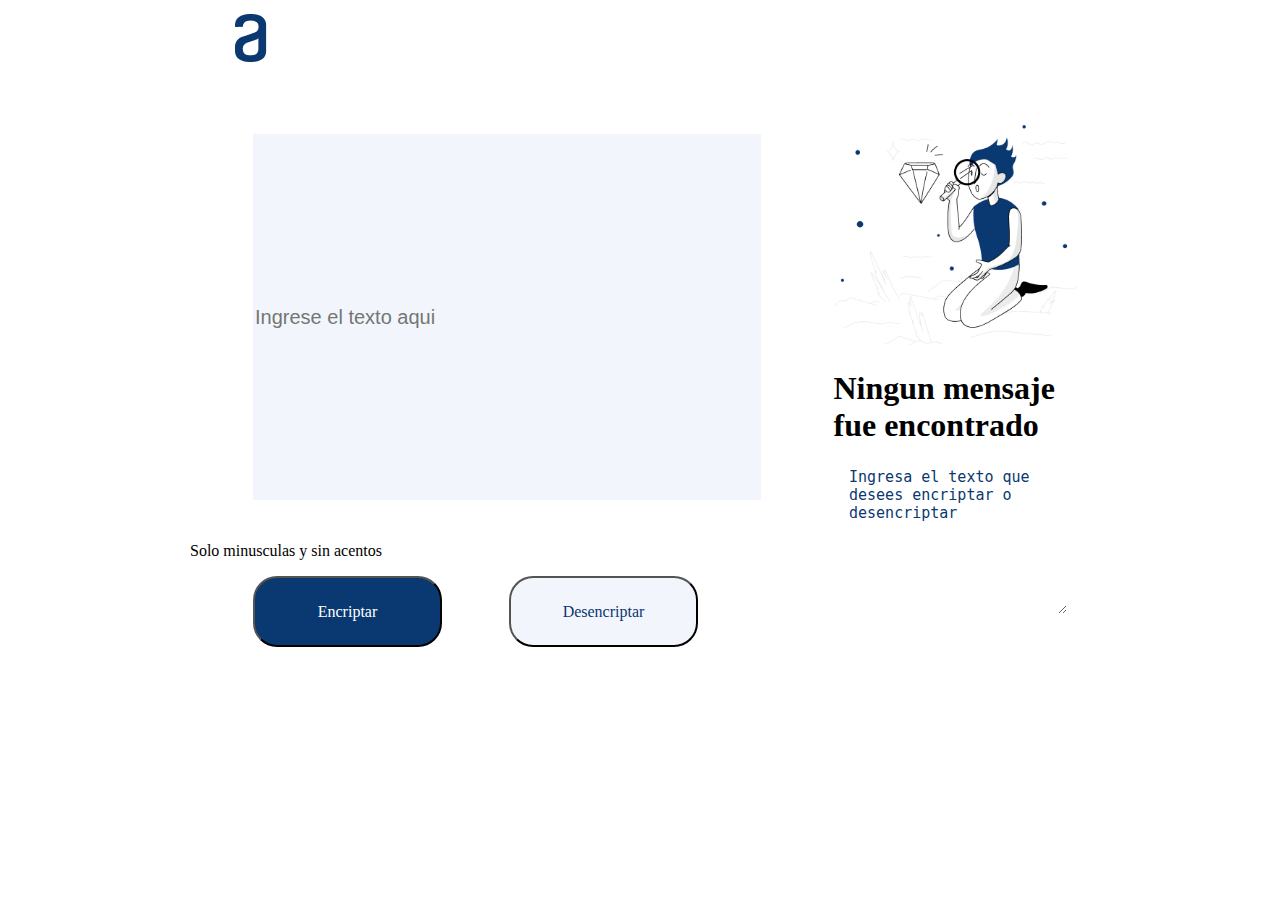
==== index.html @ 5c9b84b1 "File rename" ====
<!--Author : Alain Salas-->
<!DOCTYPE html>

<html>

    <head>
            <meta charset="UTF-8">
            <title>CHALLENGE 1</title>
            <link rel="stylesheet" href="challenge.css">
            <script type="text/javascript" src="javascript.js"></script>
    </head>

    <body>
        <div class="contenedor">  
        <div class="logo">
            <img class="logoImg" src="imagenes/a.png">
            <h1 class="titulo"></h1>
        </div> 
        <div class="izquierda">
           <input class="text-input" id="inputTexto" type="text" placeholder="Ingrese el texto aqui">
        </div>
        <div class="derecha">
            <img src="imagenes/Muñeco.png"  id="munheco" >
            <h1 id="texto">Ningun mensaje fue encontrado</h1>
            <textarea id="texto2" name="name" rows="8" cols="80">Ingresa el texto que desees encriptar o desencriptar</textarea> 
            <button id="copy" type = 'button' name= "button" onclick="copy()">Copiar</button>
        </div>
       <div class="boton-izq">
        <p>Solo minusculas y sin acentos</p>
        <button type="button" id="boton-en" onclick="encriptar()">Encriptar</button>
        <button type="button" id="boton-des" onclick="desencriptar()">Desencriptar</button>


       </div>
    
       
        </div>

    

    </body>





</html>
---- challenge.css ----
body {
margin: 0px;
padding: 0px;

}

.contenedor{
margin: auto;
width: 900px;
height: 650px;
padding: 5px;

}

.logo { 
width: 100%;
float: left;

}

.izquierda {
float: left;
width: 70%;
height: 70%;
border-radius: 24px;

}

.derecha {
float: right;
width: 30%;
height: auto;
border-radius: 32px;
background: #FFFFFF;    
}
.boton-izq {
float: left;
width: 70%;
height: auto;
border-radius: 25px;

}
.logoImg {
margin: 1%;
float: inherit;
margin-left: 5%;
}
.titulo{
    float: inherit;
    margin-left: 25%;
}
.text-input{
    float: left;
    margin-left: 10%;
    margin-top: 10%;
    width: 80%;
    height: 80%;
    color: #0A3871;
    font-size: 20px;
    border: none ;
    outline: none;
    background: #F3F5FC;
}
#munheco{
    margin-top: 20%;
    width: 90%;
    height: auto;
    margin-left: 5%;
}
#texto{
    margin-left: 5%;
    margin-right: 5%;
}
#texto2{
    float: left;
    margin-left: 10%;
    margin-top: auto;
    color: #0A3871;
    width: 80%;
    border: none;
    outline: none;
    font-size: 15px;
}
#boton-en{
    padding: 24px;
    width: 30%;
    height: 60%;
    border-radius: 24px;
    margin-left: 10%;
    background: #0A3871;
    font-family: 'Inter';
    font-style: normal;
    font-weight: 400;
    font-size: 16px;
    line-height: 19px;
    color: #FFFFFF;

}
#boton-des{
    padding: 24px;
    width: 30%;
    height: 60%;
    border-radius: 24px;
    margin-left: 10%;
    background:#F3F5FC;
    font-family: 'Inter';
    font-style: normal;
    font-weight: 400;
    font-size: 16px;
    line-height: 19px;
    text-align: center;
    color: #0A3871;
}
#copy{
    margin-left: 33%;
    margin-top: 90%;
    padding: 24px;
    width: 40%;
    height: 10%;
    background: #D8dfe8;
    border-radius: 24px;
    display: none;
    font-family: 'Inter';
    font-style: normal;
    font-weight: 400;
    font-size: 16px;
    line-height: 19px;
    text-align: center;
    color: #0A3871;
}
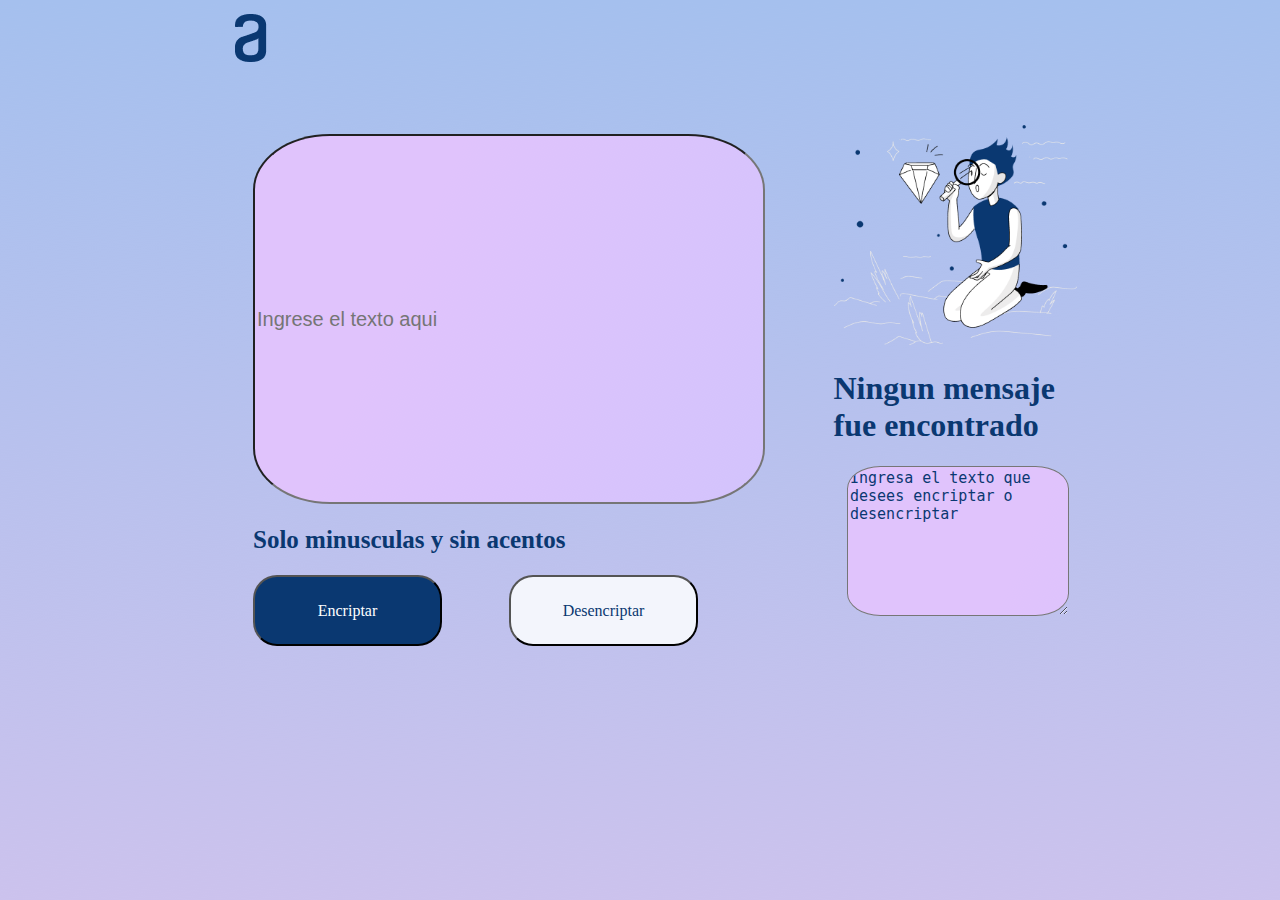
==== commit 653e019c: "Update color" ====
--- a/index.html
+++ b/index.html
@@ -26,7 +26,7 @@
             <button id="copy" type = 'button' name= "button" onclick="copy()">Copiar</button>
         </div>
        <div class="boton-izq">
-        <p>Solo minusculas y sin acentos</p>
+        <h2 id="texto3">Solo minusculas y sin acentos</h2>
         <button type="button" id="boton-en" onclick="encriptar()">Encriptar</button>
         <button type="button" id="boton-des" onclick="desencriptar()">Desencriptar</button>
 
--- a/challenge.css
+++ b/challenge.css
@@ -1,6 +1,7 @@
 body {
 margin: 0px;
 padding: 0px;
+background-image: url(./imagenes/008\ Rainy\ Ashville.png)
 
 }
 
@@ -30,9 +31,9 @@
 float: right;
 width: 30%;
 height: auto;
-border-radius: 32px;
-background: #FFFFFF;    
+
 }
+
 .boton-izq {
 float: left;
 width: 70%;
@@ -57,10 +58,12 @@
     height: 80%;
     color: #0A3871;
     font-size: 20px;
-    border: none ;
+    border-radius: 15% ;
     outline: none;
-    background: #F3F5FC;
+    background-image:url(./imagenes/016\ Deep\ Blue.png);
 }
+
+
 #munheco{
     margin-top: 20%;
     width: 90%;
@@ -70,8 +73,21 @@
 #texto{
     margin-left: 5%;
     margin-right: 5%;
+    color: #0A3871;
 }
 #texto2{
+    float: center;
+    margin-left: 10%;
+    margin-top: auto;
+    color: #0A3871;
+    width: 80%;
+    border-radius: 15%;
+    outline: none;
+    font-size: 15px;
+    background-image: url(./imagenes/016\ Deep\ Blue.png);
+}
+
+#texto3 {
     float: left;
     margin-left: 10%;
     margin-top: auto;
@@ -79,8 +95,9 @@
     width: 80%;
     border: none;
     outline: none;
-    font-size: 15px;
+    font-size: 25px;
 }
+
 #boton-en{
     padding: 24px;
     width: 30%;
